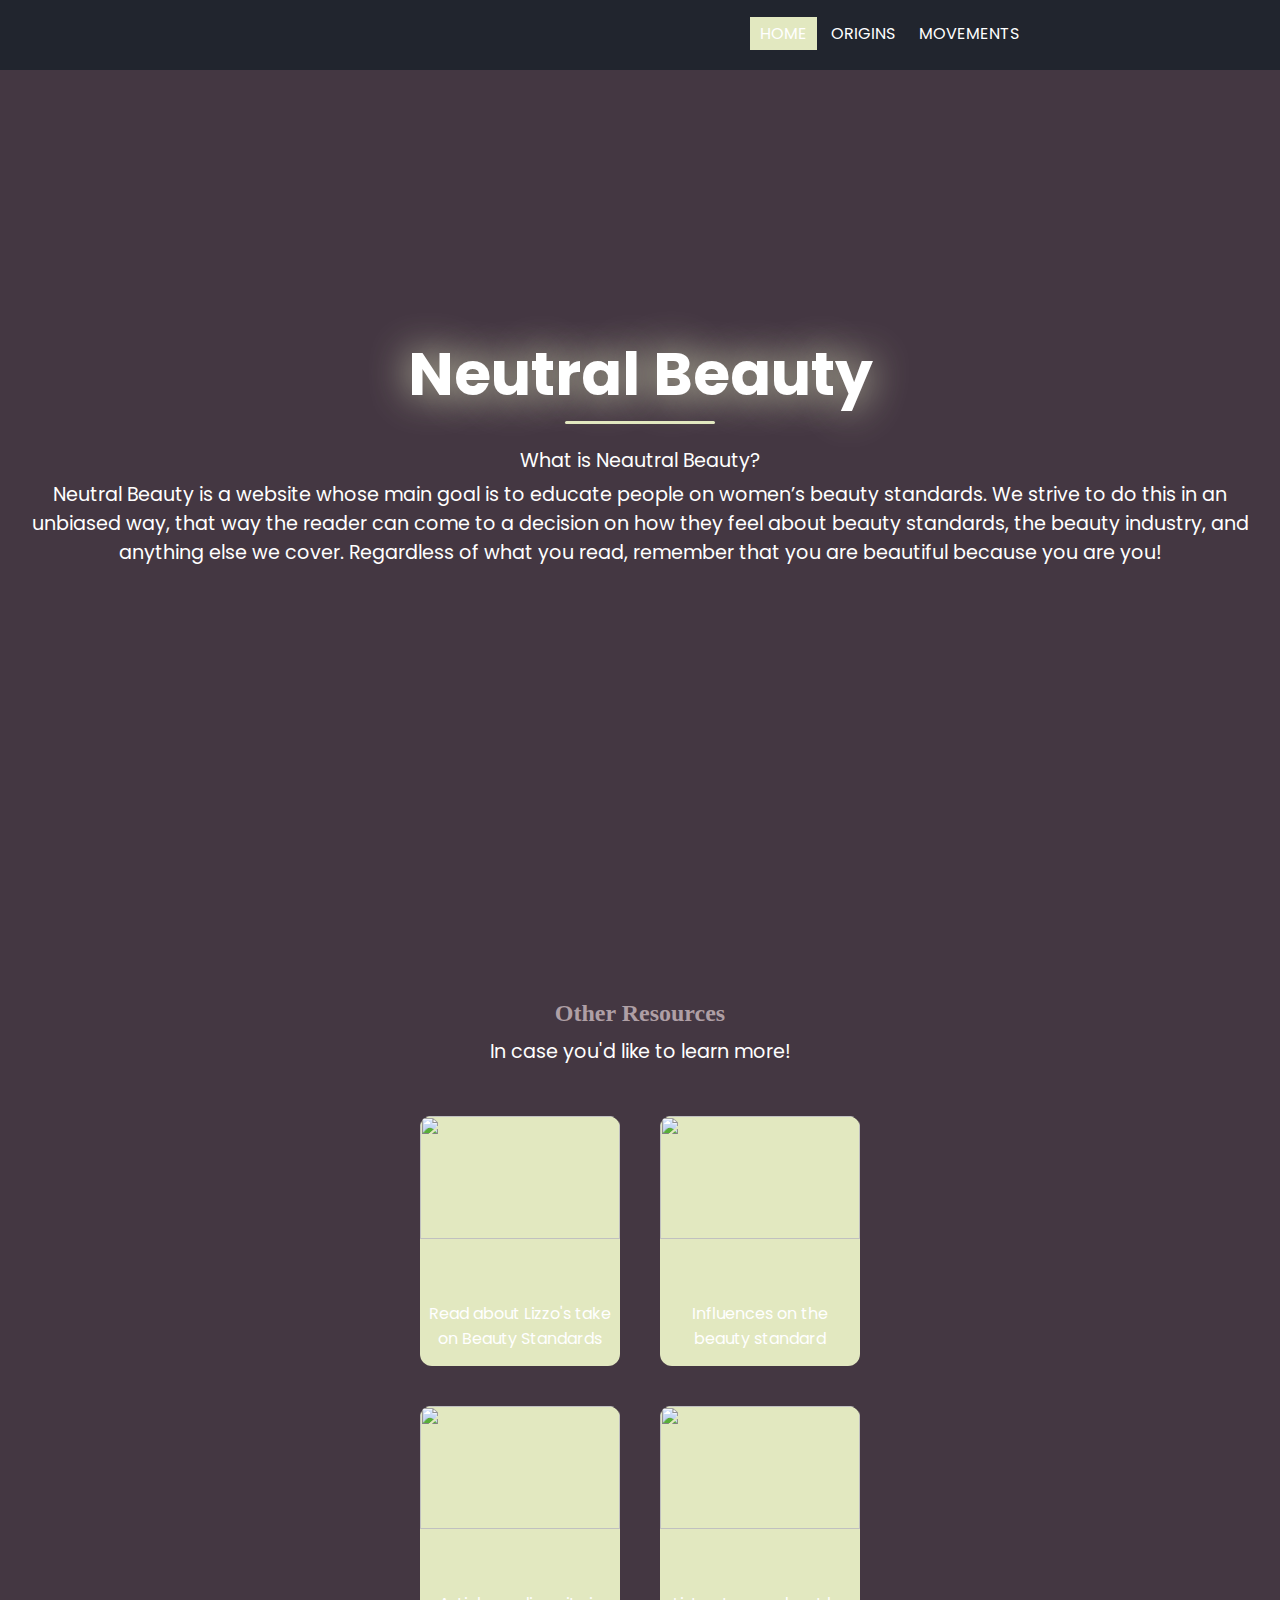
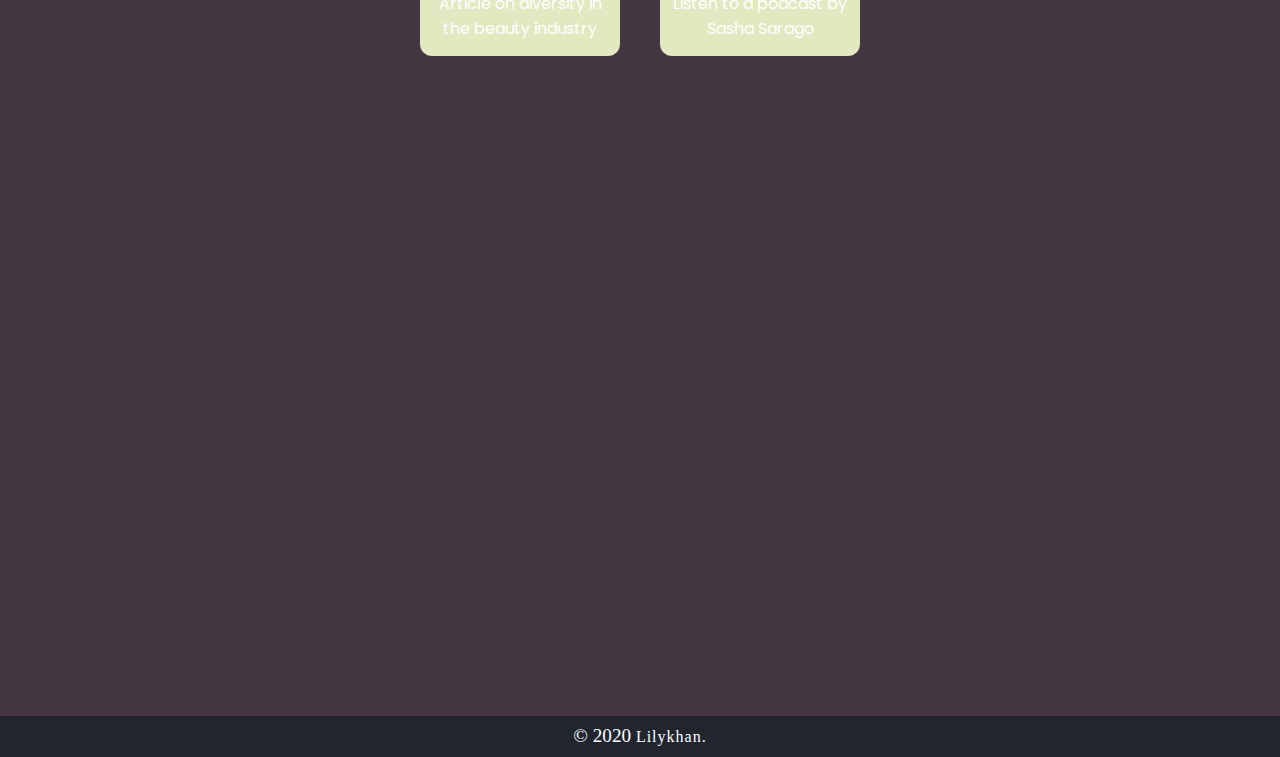
==== index.html @ 017d3394 "Initial commit" ====
<!DOCTYPE html>
<html>
  <head>
      <meta charset="utf-8">
      <meta name="viewport" content="width=device-width">
      <title>Neutral Beauty</title>
      <link href="style.css" rel="stylesheet" type="text/css" />
      <link rel="stylesheet" href="https://use.fontawesome.com/releases/v5.13.0/css/all.css">
      <link rel="icon" href="https://upload.wikimedia.org/wikipedia/commons/thumb/b/b2/Repl.it_logo.svg/220px-Repl.it_logo.png">
      <script src="https://ajax.googleapis.com/ajax/libs/jquery/3.5.1/jquery.min.js"></script>
      <script src="script.js"></script>
  </head>
    <body>
	  
        <div class="container">
	  
		<!--────────────────Header───────────────-->
	<header>
		<a class="logo" href="#home">
              <img src="" alt="" />
		</a>
		<nav>	
		 <ul class="nav-bar"><div class="bg"></div>
			<li><a class="nav-link active" href="#home">Home</a></li>
			<li><a class="nav-link" href="orgins.html">Origins</a></li>
			<li><a class="nav-link" href="movement.html">Movements</a></li>
		 </ul>
			
			<div class="hamburger">
				<div class="line1"></div>
            <div class="line2"></div>
				<div class="line3"></div>
			</div>
		</nav>
	</header>
	<main>
		<!--─────────────────Home────────────────-->
	  <div id="home">
		 <div class="filter"></div>
		 <section class="intro">
		  <h3>Neutral Beauty<hr></h3>
		  <p>What is Neautral Beauty?</p>
          <p>Neutral Beauty is a website whose main goal is to educate people on women’s beauty standards. We strive to do this in an unbiased way, that way the reader can come to a decision on how they feel about beauty standards, the beauty industry, and anything else we cover. Regardless of what you read, remember that you are beautiful because you are you!</p>
			  
		  <!--────social media links─────-->
			 
		  
			 
		 </section> 
	  </div>  
		
	  <!--───────────────Projects───────────────-->
	  <div id="projects"> 
		 <h1 class="ml1">
  <span class="text-wrapper">
    <span class="line line1"></span>
    <span class="letters">Other Resources</span>
    <span class="line line2"></span>
  </span>
</h1>
		  <p>In case you'd like to learn more!</p>
		  <div class="work-box">
		  <div class="work">
		<!--───────────────card───────────────-->
			<div class="card">
			    <img class="work-img" src="https://image.shutterstock.com/image-vector/contour-line-drawing-read-book-260nw-1128158561.jpg">
			    <a href="https://glittermagrocks.com/connect/2021/05/11/lizzo-opens-up-about-toxic-beauty-standards-social-media-and-mental-health/" target="_blank"> <!--Link to project-->
				<div class="work-content">Read about Lizzo's take on Beauty Standards</div></a>
            </div>
			<div class="card">
			    <img class="work-img" src="https://thumbs.dreamstime.com/z/woman-reading-love-line-art-illustration-female-drawing-sketch-vector-continuous-graphic-people-young-person-symbol-girl-isolated-203349839.jpg">
				<a href="https://www.teenvogue.com/story/standard-issues-white-supremacy-capitalism-influence-beauty" target="_blank"> <!--Link to project-->
				<div class="work-content">Influences on the beauty standard</div></a>
            </div>
            <div class="card">
			    <img class="work-img" src="https://thumbs.dreamstime.com/b/continuous-one-line-drawing-women-diversity-vector-illustration-girl-face-symbol-concept-international-s-day-177938186.jpg">
				<a href="https://www.forbes.com/sites/forbescommunicationscouncil/2021/05/28/all-eyes-on-beauty-why-diversity-and-inclusivity-are-key-in-the-beauty-industry/?sh=6245ac857a38" target="_blank"> <!--Link to project-->
				<div class="work-content">Article on diversity in the beauty industry</div></a>
            </div>
            <div class="card">
			    <img class="work-img" src="https://image.shutterstock.com/image-vector/one-line-drawing-headphone-speaker-260nw-1813794200.jpg">
				<a href="https://open.spotify.com/episode/0zGPJAnUx1McUErO5qIYMK?si=O2HR3MppRDG7vhW4t-v1Hw&dl_branch=1&nd=1" target="_blank"> <!--Link to project-->
				<div class="work-content"> Listen to a podcast by Sasha Sarago</div></a>
            </div> 
			
	  </div>
		 
		<!--──────────────Contact────────────────-->
	  <div id="contact">
		  <!--────social media links─────-->
		
		  </div>

	</main>
	  <footer class="copyright">© 2020 
		  <a href="https://repl.it/@lilykhan" target="_blank"> Lilykhan.</a>
     </footer>
	  
  </div>
  </body>
</html>
---- style.css ----
@import url('https://fonts.googleapis.com/css2?family=Poppins:wght@300&display=swap');

:root{
	--main-background: #443742;
	--main-fonts-color: #fff;
	--main-decor-color:#E2E8C0;
    --main-header-background:#21252e;
	--main-font-family: 'Poppins', sans-serif;
}

*{
	margin: 0;
	padding: 0;
	scroll-behavior: smooth;
}

main{
	padding: 0;
	width: 100%;
	height: 100%;
	background: var(--main-background);
}

/*────────────────── 
       header
──────────────────*/

header{
	margin: 0 auto;
	width: 100%;
	height: 70px;
	display: flex;
    align-items: center; 
	justify-content: space-around; 
    background: transparent;
	position: fixed;
	top: 0;
	transition: 0.3s;
	z-index: 5;
}
.nav-show{
	opacity: 0;
}

header:hover{
	opacity: 1;
	background: var(--main-header-background);
}

.logo img{
	padding-top: 5px;
	height: 50px;
	cursor: pointer;
}

.nav-bar{
	list-style:none;
	position: relative;
	display: inline-flex;
}

a.nav-link{
	margin: 2px;
	padding: 5px 10px;
	text-decoration: none;
	color: var(--main-fonts-color);
	font-family: var(--main-font-family);
	cursor: pointer;
	text-transform: uppercase;
}

.active{
	background: var(--main-decor-color);
}

.nav-link:hover {
	color: #000000;
    background: var(--main-decor-color);
}

/*──────────────────
       home
──────────────────*/

#home{ 	
	margin: auto;
	height: 100vh;
	color: var(--main-fonts-color);
	display: flex;
	flex-direction: column;
	align-items: center;
	justify-content: space-evenly;
}

#home .filter{
	background: url('https://static.vecteezy.com/system/resources/thumbnails/002/188/309/small/black-silhouettes-of-grass-flowers-and-herbs-vector.jpg')
   no-repeat;
	background-size: cover;
	background-position:center;
    position: absolute;
    top: 0px;
    bottom: 0;
    left: 0;
    right: 0;
	opacity: .5;
}  

.intro {
	text-align:center;
    color: var(--main-fonts-color);
	z-index: 1;
	margin: auto;
	padding: 20px;
}

.intro  p{
    margin: 5px;
	font-size:1.2rem;
	font-family: var(--main-font-family);
	text-align:center;
}

 h3{
	padding-bottom: 15px;
    letter-spacing: normal;
    font-family: var(--main-font-family);
	font-style: normal;
	font-size: 60px;
	color: var(--main-fonts-color);
	text-shadow: 0px 0px 40px var(--main-decor-color);
}


/*──────────────────
    social media
──────────────────*/

.social-media{
	padding: 10px;
	display: flex;
	position: center;
    align-items: space-around;
	justify-content:center;
}

.social-media a {
    margin: 10px;
    font-size: 2rem;
    text-align:center;
    display: inline-block;
	color: var(--main-fonts-color);
}

.social-media a i{
	cursor: pointer;
}

.social-media  a:hover {
	color: var(--main-decor-color);
	text-shadow: 0 0 50px var(--main-decor-color);
}

/*──────────────────
      projects
──────────────────*/

#projects{
	margin-top:100px;
    height: 100%;
	display: flex;
	flex-direction: column;
	align-items: center;
    justify-content: center;
	text-align:center;
	color: var(--main-fonts-color);
}
#projects h3{
    padding-top: 70px;
}
#projects p{
	font-family: var(--main-font-family);
	font-size:1.2rem;
	padding: 10px;
}

.work{
	display: flex; 
	flex: 1;
    flex-wrap: wrap;
    justify-content:center;
	align-items: center;
	padding: 20px;
}

.card{
	display: flex;
	flex-direction: column;
	margin: 20px;
	width: 200px;
	height:250px;
	border-radius:12px;
    background:var(--main-decor-color);
}

.card img{
	width: 100%;
	height:70%;
	border-radius:10px 10px 0px 0px;
}

.card .work-content{
	text-align: center;
	padding: 10px 5px;
	font-size: 1rem;
	color: var(--main-fonts-color);
	font-family: var(--main-font-family);
	cursor: pointer;
}

.card a{
	text-decoration: none;
}

.card .work-content:hover{
    color:#202020;
}

.card:hover{
	box-shadow: 0 0 1.5rem gray;
}

/*──────────────────
      Contact
──────────────────*/

#contact{
	margin: auto;
	padding-bottom: 20px;
	height: 600px;
	display: flex;
	flex-direction: column;
	align-items: center;
	justify-content: center;
	color: var(--main-fonts-color);
}
	
#contact p{
	padding:10px;
	text-align:center;
	font-size:1.2rem;
	font-family: var(--main-font-family);
}

/*────────────────── 
       footer
──────────────────*/

footer {
	width: 100%;
	height: 100%;
    background-color: var(--main-header-background);
}

.copyright {
	color: #fff;
	font-size: 1.2rem;
	line-height: 40px;
	text-align: center;
}

.copyright a{
	color: #fff;
	font-size: 1rem;
	letter-spacing: 1px;
    text-decoration: none;
}

.copyright a:hover{
	color: var(--main-decor-color);
}

/*──── hr ─────*/

hr {
    background: var(--main-decor-color);
	margin: 2px;
	height: 3px;
	width: 150px;
    border-radius:5px;
	border: hidden;
	margin-inline-start: auto;
    margin-inline-end: auto;
}

/*────────────────── 
     Scrollbar
──────────────────*/
::-webkit-Scrollbar{
    width: 5px; 
	background: rgba(5,5,5,1);
}
::-webkit-Scrollbar-thumb{
	border-radius: 10px;
	background: var(--main-decor-color);
	box-shadow: inset 0 0 20px var(--main-decor-color);
}
::-webkit-Scrollbar-track{
	margin-top: 80px;
	border-radius: 10px;
}

/*────────────────── 
     hamburger
──────────────────*/
.hamburger {
	display: none;
}

.hamburger div{
	width: 30px;
	height: 3px;
	background: #dbdbdb;
	margin: 5px;
	transition:all 0.3s ease;
}

.toggle .line1{
	transform: rotate(-45deg) translate(-5px,6px);
}

.toggle .line2{
	opacity: 0;
}

.toggle .line3{
	transform: rotate(45deg) translate(-5px,-6px);
}

@keyframes navLinkFade{
	from{
		opacity:0;
		transform: translatex(50px);
	}
	to{
		opacity: 1;
		transform:translatex(0px);
	}
}

/*────────────────── 
    media queries
──────────────────*/

@media only screen and (max-width: 1484px) and (min-width: 1214px) {
	.work{
        padding:20px 20%;
    }
}
@media only screen and (max-width: 1214px) and (min-width: 1000px) {
	.work{
        padding:20px 12%;
    }
}


@media only screen and (max-width: 500px) {

	#home, #projects, #contact{
        overflow-x: hidden;
	}
	header{
		background-color: var(--main-header-background);
	}
	.logo{
		position:absolute;
		top: 2px;
		left: 30px;
	}
	.nav-show{
		opacity: 1;
	}	 
	.nav-bar{
		position:fixed;
		top: 0px;
		right:0;
		width:60%;
		height: 100vh;
		display:flex;
		flex-direction: column;
		align-items: center;
		justify-content:space-evenly;
		background:var(--main-header-background);
		transform:translatex(100%);
		transition: transform 0.5s ease-in;
		z-index: -1;
	}
	.hamburger{
		position:absolute;
		top: 17px;
		right: 25%;
		display: block;
		cursor:pointer;
		z-index: 5;
	}	
	.nav-bar li{
		opacity:0;
	}
}

.nav-active{
	transform:translatex(0%);
}
h1{
  color: #AF9FA5; font-size: 24px}
body{
  background-color:#EDE3E4; font-family:font-family: 'Raleway', sans-serif;
}
p{font-family: 'Benne', serif; color:#92898A(39, 73, 50)}
.flapper{
  height: 300px;
  width: 400px;
  object-fit: cover;
}
.greece{
  height: 400px;
  width: 400px;
  object-fit: cover;
}
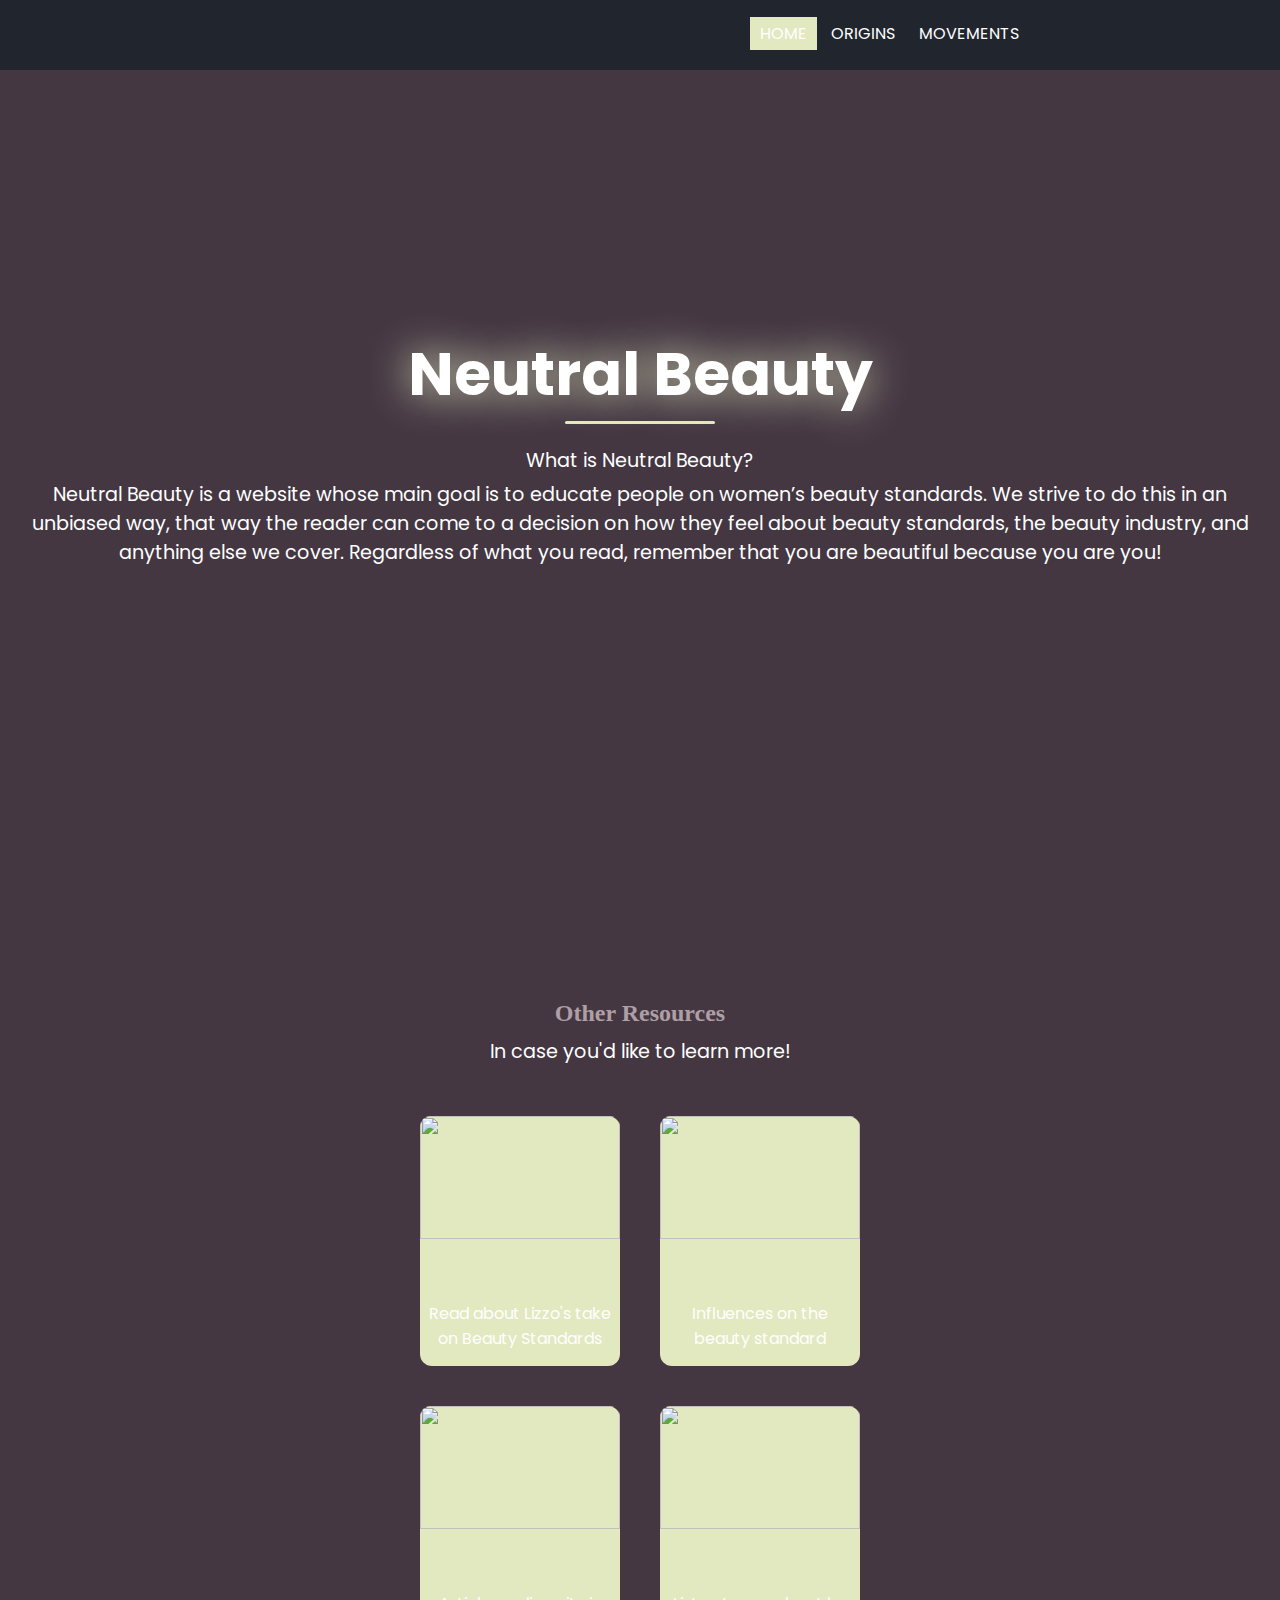
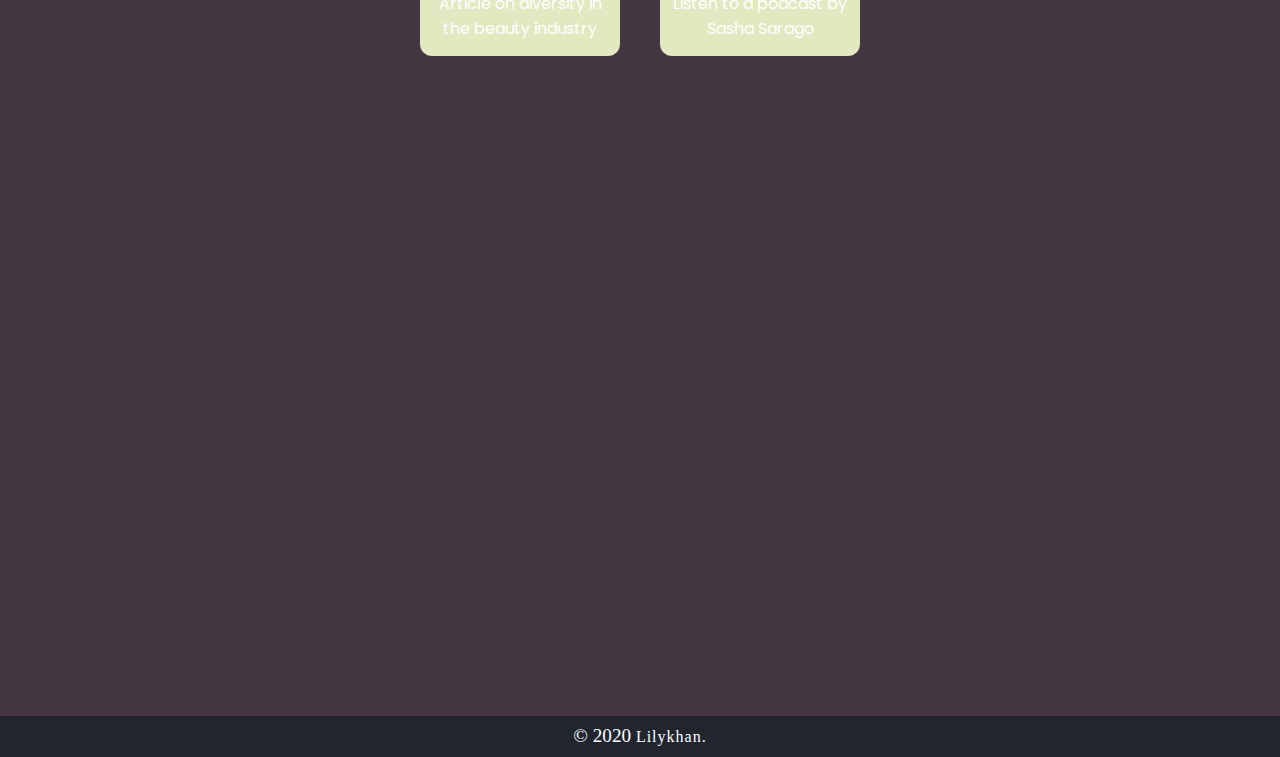
==== commit a754a9a8: "fixed typo" ====
--- a/index.html
+++ b/index.html
@@ -14,7 +14,7 @@
 	  
         <div class="container">
 	  
-		<!--────────────────Header───────────────-->
+	
 	<header>
 		<a class="logo" href="#home">
               <img src="" alt="" />
@@ -39,7 +39,7 @@
 		 <div class="filter"></div>
 		 <section class="intro">
 		  <h3>Neutral Beauty<hr></h3>
-		  <p>What is Neautral Beauty?</p>
+		  <p>What is Neutral Beauty?</p>
           <p>Neutral Beauty is a website whose main goal is to educate people on women’s beauty standards. We strive to do this in an unbiased way, that way the reader can come to a decision on how they feel about beauty standards, the beauty industry, and anything else we cover. Regardless of what you read, remember that you are beautiful because you are you!</p>
 			  
 		  <!--────social media links─────-->
@@ -98,4 +98,4 @@
 	  
   </div>
   </body>
-</html>+</html>
